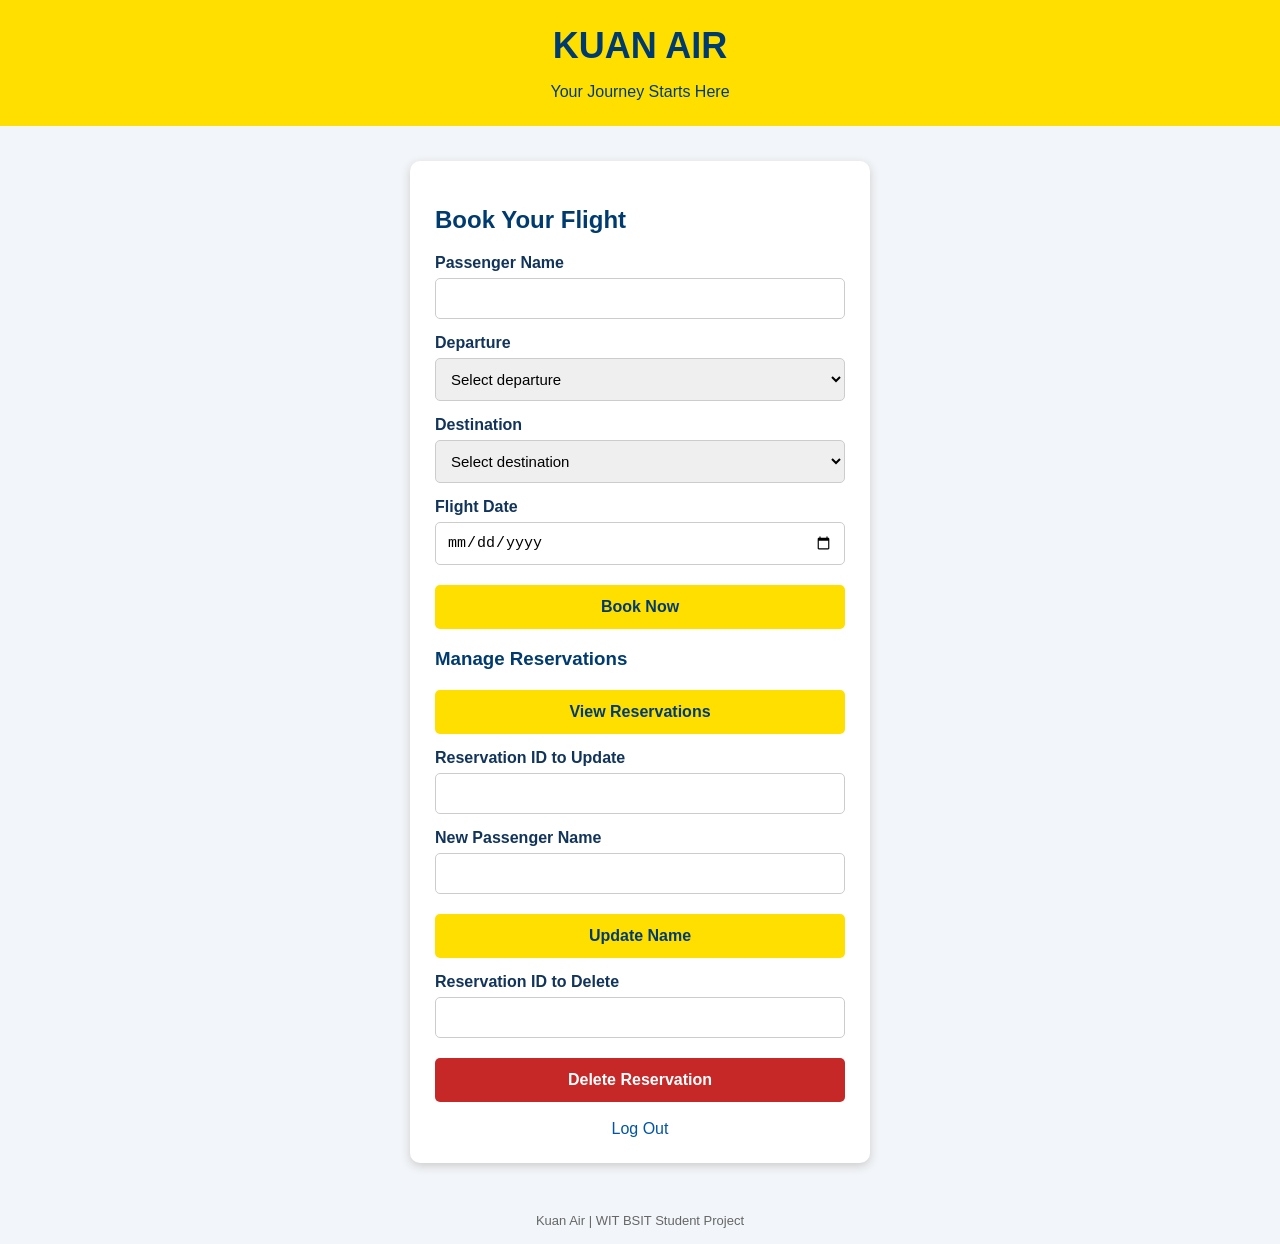
==== dashboard.html @ 2f27deaa "Add files via upload" ====
<!DOCTYPE html>
<html lang="en">
<head>
    <meta charset="UTF-8">
    <meta name="viewport" content="width=device-width, initial-scale=1.0">
    <title>Kuan Air | Book a Flight</title>
    <link rel="stylesheet" href="style.css">
</head>
<body>
    <header>
        <h1>KUAN AIR</h1>
        <p>Your Journey Starts Here</p>
    </header>
    <main class="card">
        <h2>Book Your Flight</h2>
        <form action="CreateReservation.php" method="POST">
            <label>Passenger Name</label>
            <input type="text" name="name" required>
            <label>Departure</label>
            <select name="departure" required>
                <option value="">Select departure</option>
                <option value="Iloilo">Iloilo</option>
                <option value="Manila">Manila</option>
                <option value="Cebu">Cebu</option>
                <option value="Davao">Davao</option>
            </select>
            <label>Destination</label>
            <select name="destination" required>
                <option value="">Select destination</option>
                <option value="Iloilo">Iloilo</option>
                <option value="Manila">Manila</option>
                <option value="Cebu">Cebu</option>
                <option value="Davao">Davao</option>
            </select>
            <label>Flight Date</label>
            <input type="date" name="flight_date" required>
            <button type="submit">Book Now</button>
        </form>

        <h3>Manage Reservations</h3>
        <a class="button" href="ReadReservation.php">View Reservations</a>

        <form action="UpdateReservation.php" method="POST">
            <label>Reservation ID to Update</label>
            <input type="number" name="id" min="1" required>
            <label>New Passenger Name</label>
            <input type="text" name="name" required>
            <button type="submit">Update Name</button>
        </form>

        <form action="DeleteReservation.php" method="POST">
            <label>Reservation ID to Delete</label>
            <input type="number" name="id" min="1" required>
            <button type="submit" class="danger">Delete Reservation</button>
        </form>

        <a class="view-link" href="Logout.php">Log Out</a>
    </main>
    <footer>Kuan Air | WIT BSIT Student Project</footer>
</body>
</html>
---- style.css ----
* {
    box-sizing: border-box;
}

body {
    margin: 0;
    font-family: Arial, sans-serif;
    background: #f2f5f9;
    color: #12345a;
}

header {
    background: #ffdf00;
    color: #003b70;
    text-align: center;
    padding: 25px;
}

header h1 {
    margin: 0;
    font-size: 36px;
    font-weight: bold;
}

header p {
    margin-bottom: 0;
}

.card {
    background: white;
    max-width: 460px;
    margin: 35px auto;
    padding: 25px;
    border-radius: 10px;
    box-shadow: 0 3px 10px #cccccc;
}

h2, h3 {
    color: #003b70;
}

label {
    display: block;
    margin-top: 15px;
    font-weight: bold;
}

input, select {
    width: 100%;
    padding: 11px;
    margin-top: 6px;
    border: 1px solid #cccccc;
    border-radius: 5px;
    font-size: 15px;
}

button, .button {
    display: block;
    width: 100%;
    margin-top: 20px;
    padding: 13px;
    background: #ffdf00;
    color: #003b70;
    border: none;
    border-radius: 5px;
    font-size: 16px;
    font-weight: bold;
    text-align: center;
    text-decoration: none;
    cursor: pointer;
}

button:hover, .button:hover {
    background: #ffd000;
}

.secondary {
    background: #003b70;
    color: white;
}

.secondary:hover {
    background: #00509a;
}

.danger {
    background: #c62828;
    color: white;
}

.danger:hover {
    background: #a51f1f;
}

.view-link, a {
    color: #0055a5;
}

.view-link {
    display: block;
    margin-top: 18px;
    text-align: center;
    text-decoration: none;
}

.center {
    text-align: center;
}

footer {
    text-align: center;
    padding: 15px;
    color: #666666;
    font-size: 13px;
}

@media (max-width: 500px) {
    .card {
        margin: 20px 15px;
    }
}
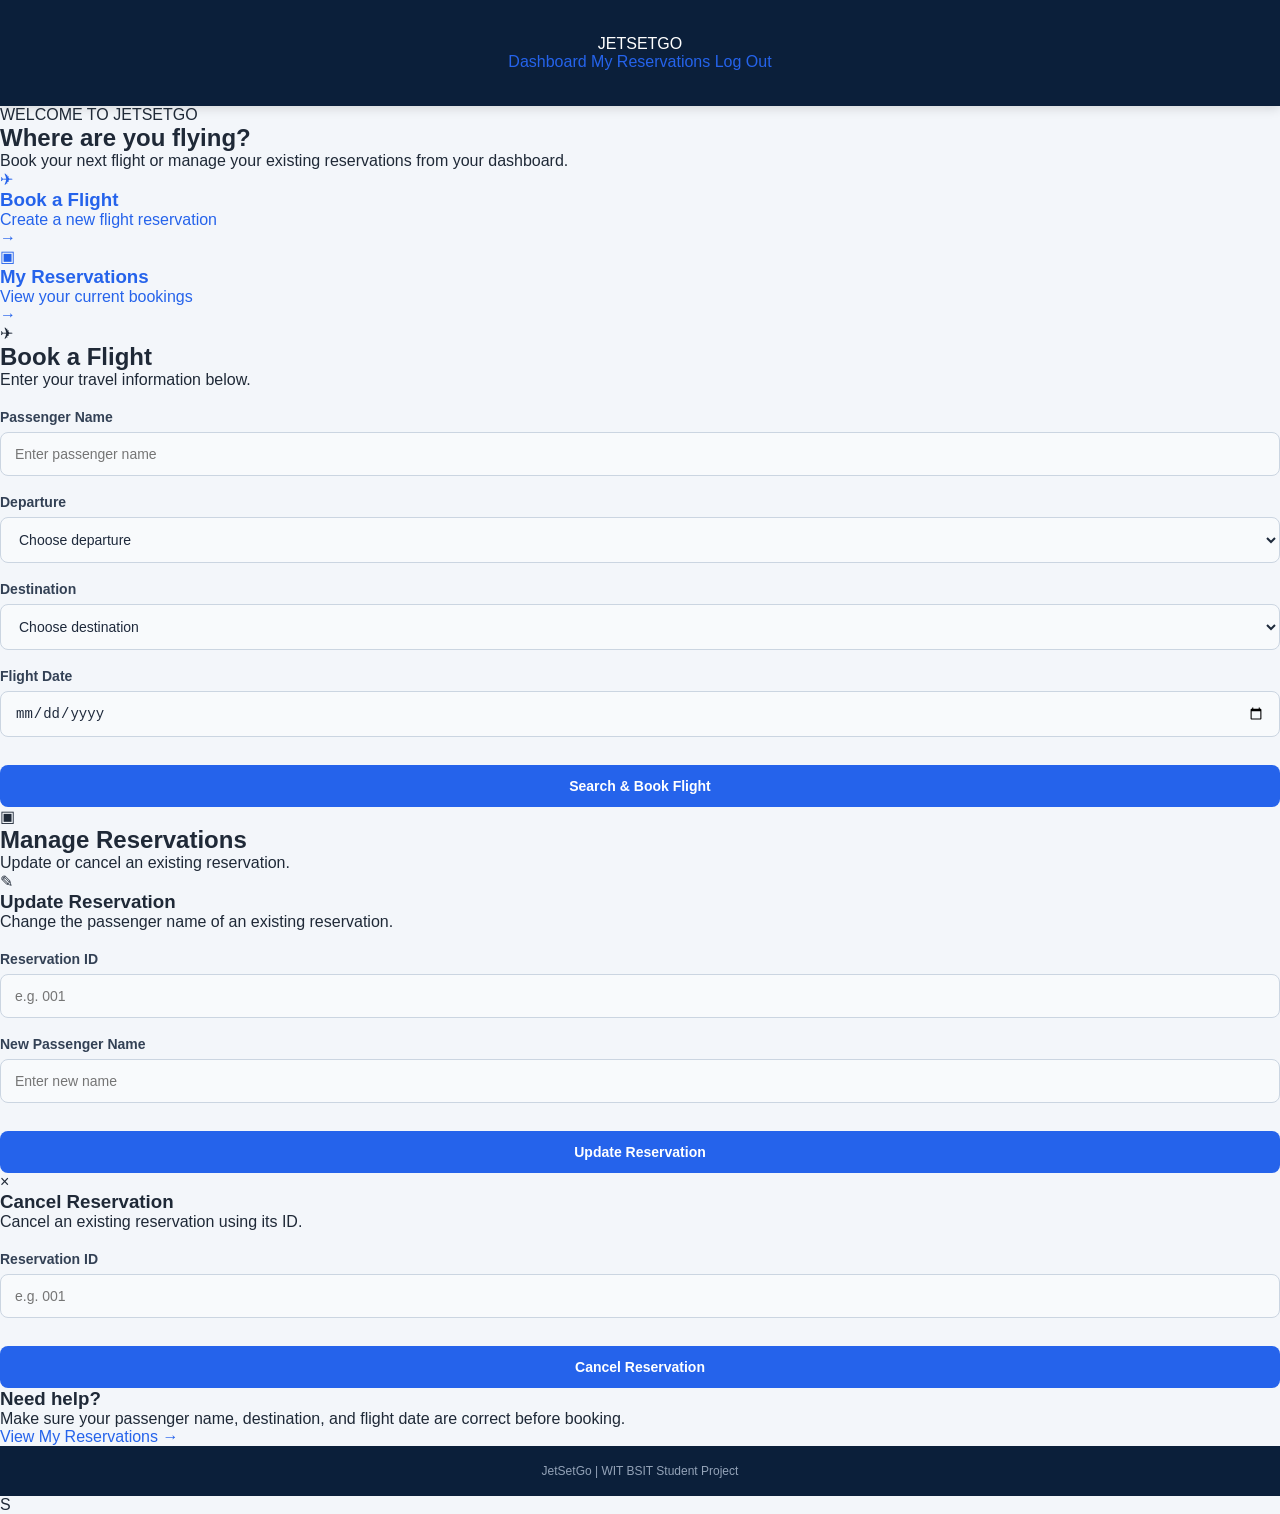
==== commit 38a0baf5: "Update dashboard.html" ====
--- a/dashboard.html
+++ b/dashboard.html
@@ -3,59 +3,255 @@
 <head>
     <meta charset="UTF-8">
     <meta name="viewport" content="width=device-width, initial-scale=1.0">
-    <title>Kuan Air | Book a Flight</title>
+    <title>JetSetGo | Dashboard</title>
     <link rel="stylesheet" href="style.css">
 </head>
+
 <body>
-    <header>
-        <h1>KUAN AIR</h1>
-        <p>Your Journey Starts Here</p>
-    </header>
-    <main class="card">
-        <h2>Book Your Flight</h2>
+
+<header class="navbar">
+    <div class="logo">JETSETGO</div>
+
+    <nav>
+        <a href="dashboard.html" class="active">Dashboard</a>
+        <a href="ReadReservation.php">My Reservations</a>
+        <a href="Logout.php" class="logout">Log Out</a>
+    </nav>
+</header>
+
+<main class="dashboard-container">
+
+    <!-- Welcome -->
+    <section class="welcome">
+        <div>
+            <p class="small-text">WELCOME TO JETSETGO</p>
+            <h1>Where are you flying?</h1>
+            <p>
+                Book your next flight or manage your existing reservations
+                from your dashboard.
+            </p>
+        </div>
+    </section>
+
+
+    <!-- Quick Actions -->
+    <section class="quick-actions">
+
+        <a href="#book" class="quick-card">
+            <div class="quick-icon">✈</div>
+            <div>
+                <h3>Book a Flight</h3>
+                <p>Create a new flight reservation</p>
+            </div>
+            <span>→</span>
+        </a>
+
+        <a href="ReadReservation.php" class="quick-card">
+            <div class="quick-icon">▣</div>
+            <div>
+                <h3>My Reservations</h3>
+                <p>View your current bookings</p>
+            </div>
+            <span>→</span>
+        </a>
+
+    </section>
+
+
+    <!-- Book Flight -->
+    <section class="main-card" id="book">
+
+        <div class="section-title">
+            <div class="section-icon">✈</div>
+
+            <div>
+                <h2>Book a Flight</h2>
+                <p>Enter your travel information below.</p>
+            </div>
+        </div>
+
         <form action="CreateReservation.php" method="POST">
-            <label>Passenger Name</label>
-            <input type="text" name="name" required>
-            <label>Departure</label>
-            <select name="departure" required>
-                <option value="">Select departure</option>
-                <option value="Iloilo">Iloilo</option>
-                <option value="Manila">Manila</option>
-                <option value="Cebu">Cebu</option>
-                <option value="Davao">Davao</option>
-            </select>
-            <label>Destination</label>
-            <select name="destination" required>
-                <option value="">Select destination</option>
-                <option value="Iloilo">Iloilo</option>
-                <option value="Manila">Manila</option>
-                <option value="Cebu">Cebu</option>
-                <option value="Davao">Davao</option>
-            </select>
-            <label>Flight Date</label>
-            <input type="date" name="flight_date" required>
-            <button type="submit">Book Now</button>
+
+            <div class="booking-grid">
+
+                <div class="input-group">
+                    <label>Passenger Name</label>
+                    <input
+                        type="text"
+                        name="name"
+                        placeholder="Enter passenger name"
+                        required
+                    >
+                </div>
+
+                <div class="input-group">
+                    <label>Departure</label>
+
+                    <select name="departure" required>
+                        <option value="">Choose departure</option>
+                        <option value="Iloilo">Iloilo</option>
+                        <option value="Manila">Manila</option>
+                        <option value="Cebu">Cebu</option>
+                        <option value="Davao">Davao</option>
+                    </select>
+                </div>
+
+                <div class="input-group">
+                    <label>Destination</label>
+
+                    <select name="destination" required>
+                        <option value="">Choose destination</option>
+                        <option value="Iloilo">Iloilo</option>
+                        <option value="Manila">Manila</option>
+                        <option value="Cebu">Cebu</option>
+                        <option value="Davao">Davao</option>
+                    </select>
+                </div>
+
+                <div class="input-group">
+                    <label>Flight Date</label>
+
+                    <input
+                        type="date"
+                        name="flight_date"
+                        required
+                    >
+                </div>
+
+            </div>
+
+            <button type="submit" class="book-button">
+                Search & Book Flight
+            </button>
+
         </form>
 
-        <h3>Manage Reservations</h3>
-        <a class="button" href="ReadReservation.php">View Reservations</a>
-
-        <form action="UpdateReservation.php" method="POST">
-            <label>Reservation ID to Update</label>
-            <input type="number" name="id" min="1" required>
-            <label>New Passenger Name</label>
-            <input type="text" name="name" required>
-            <button type="submit">Update Name</button>
-        </form>
-
-        <form action="DeleteReservation.php" method="POST">
-            <label>Reservation ID to Delete</label>
-            <input type="number" name="id" min="1" required>
-            <button type="submit" class="danger">Delete Reservation</button>
-        </form>
-
-        <a class="view-link" href="Logout.php">Log Out</a>
-    </main>
-    <footer>Kuan Air | WIT BSIT Student Project</footer>
+    </section>
+
+
+    <!-- Reservation Management -->
+    <section class="main-card">
+
+        <div class="section-title">
+            <div class="section-icon">▣</div>
+
+            <div>
+                <h2>Manage Reservations</h2>
+                <p>Update or cancel an existing reservation.</p>
+            </div>
+        </div>
+
+        <div class="manage-grid">
+
+            <!-- Update -->
+            <div class="manage-box">
+
+                <div class="manage-icon edit">
+                    ✎
+                </div>
+
+                <h3>Update Reservation</h3>
+
+                <p>
+                    Change the passenger name of an existing reservation.
+                </p>
+
+                <form action="UpdateReservation.php" method="POST">
+
+                    <div class="input-group">
+                        <label>Reservation ID</label>
+
+                        <input
+                            type="number"
+                            name="id"
+                            min="1"
+                            placeholder="e.g. 001"
+                            required
+                        >
+                    </div>
+
+                    <div class="input-group">
+                        <label>New Passenger Name</label>
+
+                        <input
+                            type="text"
+                            name="name"
+                            placeholder="Enter new name"
+                            required
+                        >
+                    </div>
+
+                    <button type="submit" class="secondary-button">
+                        Update Reservation
+                    </button>
+
+                </form>
+
+            </div>
+
+
+            <!-- Delete -->
+            <div class="manage-box">
+
+                <div class="manage-icon delete">
+                    ×
+                </div>
+
+                <h3>Cancel Reservation</h3>
+
+                <p>
+                    Cancel an existing reservation using its ID.
+                </p>
+
+                <form action="DeleteReservation.php" method="POST">
+
+                    <div class="input-group">
+                        <label>Reservation ID</label>
+
+                        <input
+                            type="number"
+                            name="id"
+                            min="1"
+                            placeholder="e.g. 001"
+                            required
+                        >
+                    </div>
+
+                    <button type="submit" class="cancel-button">
+                        Cancel Reservation
+                    </button>
+
+                </form>
+
+            </div>
+
+        </div>
+
+    </section>
+
+
+    <!-- Help -->
+    <section class="help-card">
+
+        <div>
+            <h3>Need help?</h3>
+            <p>
+                Make sure your passenger name, destination,
+                and flight date are correct before booking.
+            </p>
+        </div>
+
+        <a href="ReadReservation.php">
+            View My Reservations →
+        </a>
+
+    </section>
+
+</main>
+
+<footer>
+    JetSetGo | WIT BSIT Student Project
+</footer>
+
 </body>
-</html>
+</html>S
--- a/style.css
+++ b/style.css
@@ -1,121 +1,208 @@
 * {
+    margin: 0;
+    padding: 0;
     box-sizing: border-box;
 }
 
 body {
-    margin: 0;
-    font-family: Arial, sans-serif;
-    background: #f2f5f9;
-    color: #12345a;
-}
-
+    font-family: Arial, Helvetica, sans-serif;
+    background: #f3f6fa;
+    color: #1f2937;
+    min-height: 100vh;
+    display: flex;
+    flex-direction: column;
+}
+
+/* Header */
 header {
-    background: #ffdf00;
-    color: #003b70;
-    text-align: center;
-    padding: 25px;
+    background: #0b1f3a;
+    color: white;
+    text-align: center;
+    padding: 35px 20px;
+    box-shadow: 0 3px 10px rgba(0, 0, 0, 0.12);
 }
 
 header h1 {
-    margin: 0;
-    font-size: 36px;
-    font-weight: bold;
+    font-size: 32px;
+    letter-spacing: 4px;
+    font-weight: 700;
+    margin-bottom: 8px;
 }
 
 header p {
-    margin-bottom: 0;
-}
-
+    font-size: 14px;
+    color: #cbd5e1;
+    letter-spacing: 1px;
+}
+
+/* Main Card */
 .card {
+    width: 90%;
+    max-width: 600px;
+    margin: 45px auto;
     background: white;
-    max-width: 460px;
-    margin: 35px auto;
-    padding: 25px;
-    border-radius: 10px;
-    box-shadow: 0 3px 10px #cccccc;
-}
-
-h2, h3 {
-    color: #003b70;
+    padding: 40px;
+    border-radius: 14px;
+    box-shadow: 0 8px 30px rgba(15, 23, 42, 0.08);
+    border: 1px solid #e5e7eb;
+}
+
+.card h2 {
+    color: #0b1f3a;
+    font-size: 27px;
+    margin-bottom: 10px;
+}
+
+.card > p {
+    color: #64748b;
+    line-height: 1.6;
+    margin-bottom: 25px;
+}
+
+/* Forms */
+form {
+    margin-top: 20px;
 }
 
 label {
     display: block;
-    margin-top: 15px;
-    font-weight: bold;
-}
-
-input, select {
+    font-size: 14px;
+    font-weight: 600;
+    color: #334155;
+    margin-bottom: 7px;
+}
+
+input,
+select {
     width: 100%;
-    padding: 11px;
-    margin-top: 6px;
-    border: 1px solid #cccccc;
-    border-radius: 5px;
-    font-size: 15px;
-}
-
-button, .button {
+    padding: 13px 14px;
+    margin-bottom: 18px;
+    border: 1px solid #cbd5e1;
+    border-radius: 8px;
+    background: #f8fafc;
+    color: #1e293b;
+    font-size: 14px;
+    outline: none;
+    transition: 0.2s;
+}
+
+input:focus,
+select:focus {
+    border-color: #2563eb;
+    background: white;
+    box-shadow: 0 0 0 3px rgba(37, 99, 235, 0.1);
+}
+
+/* Buttons */
+button,
+.button {
     display: block;
     width: 100%;
-    margin-top: 20px;
-    padding: 13px;
-    background: #ffdf00;
-    color: #003b70;
+    padding: 13px 18px;
+    margin-top: 10px;
     border: none;
-    border-radius: 5px;
-    font-size: 16px;
-    font-weight: bold;
+    border-radius: 8px;
+    background: #2563eb;
+    color: white;
+    font-size: 14px;
+    font-weight: 600;
     text-align: center;
     text-decoration: none;
     cursor: pointer;
-}
-
-button:hover, .button:hover {
-    background: #ffd000;
-}
-
-.secondary {
-    background: #003b70;
-    color: white;
-}
-
-.secondary:hover {
-    background: #00509a;
-}
-
-.danger {
-    background: #c62828;
-    color: white;
-}
-
-.danger:hover {
-    background: #a51f1f;
-}
-
-.view-link, a {
-    color: #0055a5;
+    transition: 0.2s ease;
+}
+
+button:hover,
+.button:hover {
+    background: #1d4ed8;
+    transform: translateY(-1px);
+}
+
+.button.secondary {
+    background: #e8eef7;
+    color: #0b1f3a;
+}
+
+.button.secondary:hover {
+    background: #dbe5f2;
+}
+
+/* Manage Reservations */
+.card h3 {
+    color: #0b1f3a;
+    font-size: 19px;
+    margin-top: 35px;
+    margin-bottom: 12px;
+    padding-top: 25px;
+    border-top: 1px solid #e5e7eb;
+}
+
+/* Danger Button */
+button.danger {
+    background: #dc2626;
+}
+
+button.danger:hover {
+    background: #b91c1c;
+}
+
+/* Links */
+a {
+    color: #2563eb;
+    text-decoration: none;
+}
+
+a:hover {
+    text-decoration: underline;
 }
 
 .view-link {
     display: block;
-    margin-top: 18px;
-    text-align: center;
+    text-align: center;
+    margin-top: 25px;
+    font-size: 14px;
+    font-weight: 600;
+    color: #64748b;
+}
+
+.view-link:hover {
+    color: #2563eb;
     text-decoration: none;
 }
 
 .center {
     text-align: center;
-}
-
+    margin-top: 20px;
+    font-size: 14px;
+}
+
+/* Footer */
 footer {
-    text-align: center;
-    padding: 15px;
-    color: #666666;
-    font-size: 13px;
-}
-
-@media (max-width: 500px) {
+    margin-top: auto;
+    background: #0b1f3a;
+    color: #94a3b8;
+    text-align: center;
+    padding: 18px;
+    font-size: 12px;
+}
+
+/* Mobile */
+@media (max-width: 600px) {
+    header {
+        padding: 28px 15px;
+    }
+
+    header h1 {
+        font-size: 26px;
+    }
+
     .card {
-        margin: 20px 15px;
-    }
-}
+        width: 92%;
+        padding: 28px 22px;
+        margin: 30px auto;
+    }
+
+    .card h2 {
+        font-size: 23px;
+    }
+}
